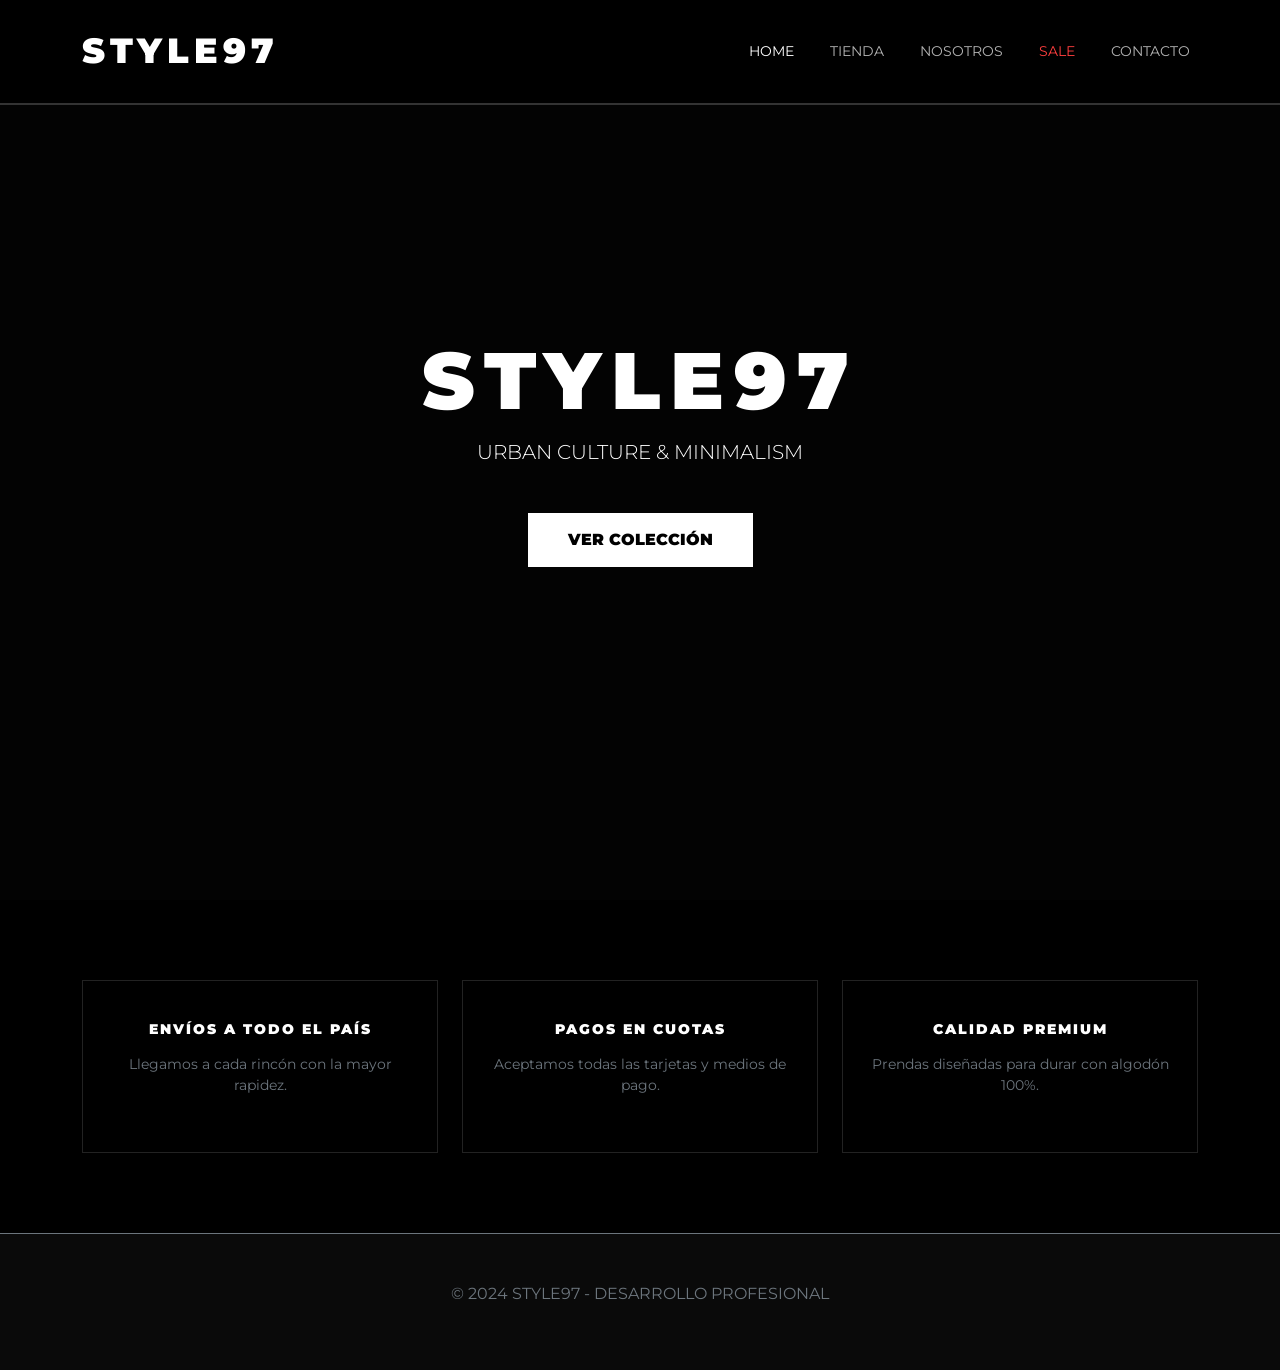
==== index.html @ 1a521d57 "Add files via upload" ====
<!DOCTYPE html>
<html lang="es">
<head>
    <meta charset="UTF-8">
    <meta name="viewport" content="width=device-width, initial-scale=1.0">
    <title>Style97 | Home</title>
    <link href="https://cdn.jsdelivr.net/npm/bootstrap@5.3.0/dist/css/bootstrap.min.css" rel="stylesheet">
    <link href="https://fonts.googleapis.com/css2?family=Montserrat:wght@400;900&display=swap" rel="stylesheet">
    <link rel="stylesheet" href="https://cdnjs.cloudflare.com/ajax/libs/animate.css/4.1.1/animate.min.css"/>
    <link rel="stylesheet" href="main.css">

    <style>
        /* ESTILOS DE EMERGENCIA PARA EL HERO Y LA INFO SECTION */
        body { background-color: #0a0a0a !important; font-family: 'Montserrat', sans-serif; color: white; margin: 0; }
        
        .hero {
            height: 100vh;
            background: linear-gradient(rgba(0,0,0,0.7), rgba(0,0,0,0.7)), url('https://images.unsplash.com/photo-1515886657613-9f3515b0c78f?auto=format&fit=crop&w=1350&q=80') center/cover no-repeat;
            display: flex;
            align-items: center;
            justify-content: center;
            text-align: center;
        }
        .hero h1 { font-size: 5rem; font-weight: 900; letter-spacing: 10px; text-transform: uppercase; }
        .btn-style { background-color: white; color: black; border: none; padding: 15px 40px; font-weight: 900; text-transform: uppercase; margin-top: 30px; transition: 0.3s; text-decoration: none; display: inline-block; }
        .btn-style:hover { background-color: #ff3e3e; color: white; }
        
        .info-section { padding: 80px 0; background-color: #000; }
        .info-card { border: 1px solid #222; padding: 40px 20px; transition: 0.3s; height: 100%; }
        .info-card:hover { border-color: #ff3e3e; }
        .info-card h3 { font-size: 0.9rem; font-weight: 900; letter-spacing: 2px; color: white; }
    </style>
</head>
<body>
    <nav class="navbar navbar-expand-lg fixed-top navbar-dark" style="background-color: #000 !important; border-bottom: 2px solid #333; padding: 20px 0;">
        <div class="container">
            <a class="navbar-brand animate__animated animate__fadeInLeft" href="index.html" style="font-size: 2.2rem !important; font-weight: 900 !important; letter-spacing: 5px; color: white !important; text-transform: uppercase;">STYLE97</a>
            <button class="navbar-toggler" type="button" data-bs-toggle="collapse" data-bs-target="#navbarNav">
                <span class="navbar-toggler-icon"></span>
            </button>
            <div class="collapse navbar-collapse" id="navbarNav">
                <ul class="navbar-nav ms-auto align-items-center">
                    <li><a class="nav-link active" href="index.html" style="color:white !important; text-transform:uppercase; font-size:0.9rem; margin-left:20px;">Home</a></li>
                    <li><a class="nav-link" href="tienda.html" style="color:rgba(255,255,255,0.7) !important; text-transform:uppercase; font-size:0.9rem; margin-left:20px;">Tienda</a></li>
                    <li><a class="nav-link" href="nosotros.html" style="color:rgba(255,255,255,0.7) !important; text-transform:uppercase; font-size:0.9rem; margin-left:20px;">Nosotros</a></li>
                    <li><a class="nav-link" href="sale.html" style="color: #ff3e3e !important; text-transform:uppercase; font-size:0.9rem; margin-left:20px;">SALE</a></li>
                    <li><a class="nav-link" href="contacto.html" style="color:rgba(255,255,255,0.7) !important; text-transform:uppercase; font-size:0.9rem; margin-left:20px;">Contacto</a></li>
                </ul>
            </div>
        </div>
    </nav>
    <main class="hero">
        <div class="container">
            <h1 class="animate__animated animate__zoomIn">STYLE97</h1>
            <p class="animate__animated animate__fadeInUp animate__delay-1s lead">URBAN CULTURE & MINIMALISM</p>
            <a href="tienda.html" class="btn-style animate__animated animate__fadeInUp animate__delay-1s">Ver Colección</a>
        </div>
    </main>
    <section class="info-section">
        <div class="container">
            <div class="row g-4 text-center">
                <div class="col-md-4"><div class="info-card"><h3>ENVÍOS A TODO EL PAÍS</h3><p class="text-secondary small mt-3">Llegamos a cada rincón con la mayor rapidez.</p></div></div>
                <div class="col-md-4"><div class="info-card"><h3>PAGOS EN CUOTAS</h3><p class="text-secondary small mt-3">Aceptamos todas las tarjetas y medios de pago.</p></div></div>
                <div class="col-md-4"><div class="info-card"><h3>CALIDAD PREMIUM</h3><p class="text-secondary small mt-3">Prendas diseñadas para durar con algodón 100%.</p></div></div>
            </div>
        </div>
    </section>
    <footer class="py-5 text-center text-secondary border-top border-secondary">
        <p>&copy; 2024 STYLE97 - DESARROLLO PROFESIONAL</p>
    </footer>
    <script src="https://cdn.jsdelivr.net/npm/bootstrap@5.3.0/dist/js/bootstrap.bundle.min.js"></script>
</body>
</html>
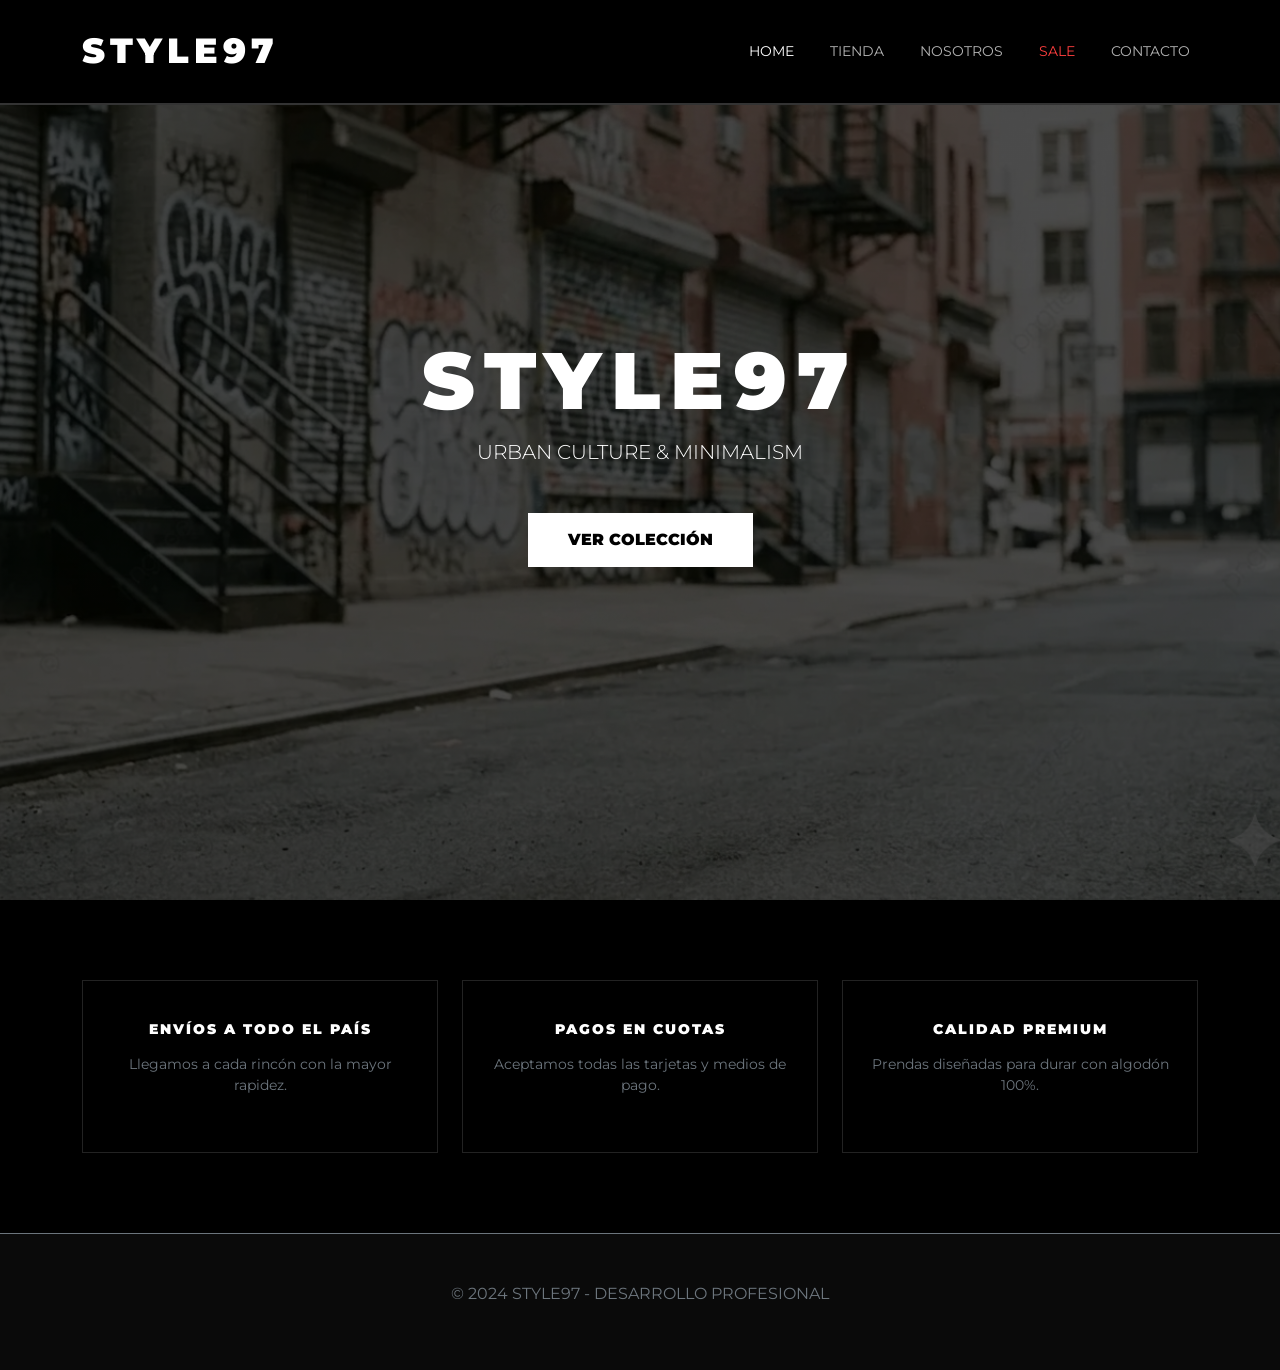
==== commit 011e3381: "Add files via upload" ====
--- a/index.html
+++ b/index.html
@@ -4,34 +4,46 @@
     <meta charset="UTF-8">
     <meta name="viewport" content="width=device-width, initial-scale=1.0">
     <title>Style97 | Home</title>
+    
+    <!-- Bootstrap 5 -->
     <link href="https://cdn.jsdelivr.net/npm/bootstrap@5.3.0/dist/css/bootstrap.min.css" rel="stylesheet">
+    
+    <!-- Google Fonts -->
     <link href="https://fonts.googleapis.com/css2?family=Montserrat:wght@400;900&display=swap" rel="stylesheet">
+    
+    <!-- Animate.css -->
     <link rel="stylesheet" href="https://cdnjs.cloudflare.com/ajax/libs/animate.css/4.1.1/animate.min.css"/>
-    <link rel="stylesheet" href="main.css">
+
+    <!-- VÍNCULO AL CSS: Entra a la carpeta css para buscar el archivo compilado -->
+    <link rel="stylesheet" href="css/main.css">
 
     <style>
-        /* ESTILOS DE EMERGENCIA PARA EL HERO Y LA INFO SECTION */
-        body { background-color: #0a0a0a !important; font-family: 'Montserrat', sans-serif; color: white; margin: 0; }
+        /* ESTILOS DE IDENTIDAD STYLE97 */
+        body { background-color: #0a0a0a !important; font-family: 'Montserrat', sans-serif; color: white; margin: 0; overflow-x: hidden; }
         
         .hero {
             height: 100vh;
-            background: linear-gradient(rgba(0,0,0,0.7), rgba(0,0,0,0.7)), url('https://images.unsplash.com/photo-1515886657613-9f3515b0c78f?auto=format&fit=crop&w=1350&q=80') center/cover no-repeat;
+            /* RUTA DE IMAGEN: Apunta a la carpeta assets/img */
+            background: linear-gradient(rgba(0,0,0,0.7), rgba(0,0,0,0.7)), url('assets/img/fondo.png') center/cover no-repeat;
             display: flex;
             align-items: center;
             justify-content: center;
             text-align: center;
         }
         .hero h1 { font-size: 5rem; font-weight: 900; letter-spacing: 10px; text-transform: uppercase; }
+        
         .btn-style { background-color: white; color: black; border: none; padding: 15px 40px; font-weight: 900; text-transform: uppercase; margin-top: 30px; transition: 0.3s; text-decoration: none; display: inline-block; }
         .btn-style:hover { background-color: #ff3e3e; color: white; }
         
         .info-section { padding: 80px 0; background-color: #000; }
-        .info-card { border: 1px solid #222; padding: 40px 20px; transition: 0.3s; height: 100%; }
+        .info-card { border: 1px solid #222; padding: 40px 20px; transition: 0.3s; height: 100%; text-align: center; }
         .info-card:hover { border-color: #ff3e3e; }
         .info-card h3 { font-size: 0.9rem; font-weight: 900; letter-spacing: 2px; color: white; }
     </style>
 </head>
 <body>
+
+    <!-- NAVBAR: index.html está en la raíz, por eso entra a pages/ -->
     <nav class="navbar navbar-expand-lg fixed-top navbar-dark" style="background-color: #000 !important; border-bottom: 2px solid #333; padding: 20px 0;">
         <div class="container">
             <a class="navbar-brand animate__animated animate__fadeInLeft" href="index.html" style="font-size: 2.2rem !important; font-weight: 900 !important; letter-spacing: 5px; color: white !important; text-transform: uppercase;">STYLE97</a>
@@ -41,34 +53,55 @@
             <div class="collapse navbar-collapse" id="navbarNav">
                 <ul class="navbar-nav ms-auto align-items-center">
                     <li><a class="nav-link active" href="index.html" style="color:white !important; text-transform:uppercase; font-size:0.9rem; margin-left:20px;">Home</a></li>
-                    <li><a class="nav-link" href="tienda.html" style="color:rgba(255,255,255,0.7) !important; text-transform:uppercase; font-size:0.9rem; margin-left:20px;">Tienda</a></li>
-                    <li><a class="nav-link" href="nosotros.html" style="color:rgba(255,255,255,0.7) !important; text-transform:uppercase; font-size:0.9rem; margin-left:20px;">Nosotros</a></li>
-                    <li><a class="nav-link" href="sale.html" style="color: #ff3e3e !important; text-transform:uppercase; font-size:0.9rem; margin-left:20px;">SALE</a></li>
-                    <li><a class="nav-link" href="contacto.html" style="color:rgba(255,255,255,0.7) !important; text-transform:uppercase; font-size:0.9rem; margin-left:20px;">Contacto</a></li>
+                    
+                    <!-- ENLACES CORREGIDOS: apuntan a los archivos dentro de la carpeta pages -->
+                    <li><a class="nav-link" href="pages/cursos.html" style="color:rgba(255,255,255,0.7) !important; text-transform:uppercase; font-size:0.9rem; margin-left:20px;">Tienda</a></li>
+                    <li><a class="nav-link" href="pages/sobreMi.html" style="color:rgba(255,255,255,0.7) !important; text-transform:uppercase; font-size:0.9rem; margin-left:20px;">Nosotros</a></li>
+                    <li><a class="nav-link" href="pages/portfolio.html" style="color: #ff3e3e !important; text-transform:uppercase; font-size:0.9rem; margin-left:20px;">SALE</a></li>
+                    <li><a class="nav-link" href="pages/contacto.html" style="color:rgba(255,255,255,0.7) !important; text-transform:uppercase; font-size:0.9rem; margin-left:20px;">Contacto</a></li>
                 </ul>
             </div>
         </div>
     </nav>
+
     <main class="hero">
         <div class="container">
             <h1 class="animate__animated animate__zoomIn">STYLE97</h1>
             <p class="animate__animated animate__fadeInUp animate__delay-1s lead">URBAN CULTURE & MINIMALISM</p>
-            <a href="tienda.html" class="btn-style animate__animated animate__fadeInUp animate__delay-1s">Ver Colección</a>
+            <!-- Botón que lleva a la tienda -->
+            <a href="pages/cursos.html" class="btn-style animate__animated animate__fadeInUp animate__delay-1s">Ver Colección</a>
         </div>
     </main>
+
     <section class="info-section">
         <div class="container">
             <div class="row g-4 text-center">
-                <div class="col-md-4"><div class="info-card"><h3>ENVÍOS A TODO EL PAÍS</h3><p class="text-secondary small mt-3">Llegamos a cada rincón con la mayor rapidez.</p></div></div>
-                <div class="col-md-4"><div class="info-card"><h3>PAGOS EN CUOTAS</h3><p class="text-secondary small mt-3">Aceptamos todas las tarjetas y medios de pago.</p></div></div>
-                <div class="col-md-4"><div class="info-card"><h3>CALIDAD PREMIUM</h3><p class="text-secondary small mt-3">Prendas diseñadas para durar con algodón 100%.</p></div></div>
+                <div class="col-md-4">
+                    <div class="info-card">
+                        <h3>ENVÍOS A TODO EL PAÍS</h3>
+                        <p class="text-secondary small mt-3">Llegamos a cada rincón con la mayor rapidez.</p>
+                    </div>
+                </div>
+                <div class="col-md-4">
+                    <div class="info-card">
+                        <h3>PAGOS EN CUOTAS</h3>
+                        <p class="text-secondary small mt-3">Aceptamos todas las tarjetas y medios de pago.</p>
+                    </div>
+                </div>
+                <div class="col-md-4">
+                    <div class="info-card">
+                        <h3>CALIDAD PREMIUM</h3>
+                        <p class="text-secondary small mt-3">Prendas diseñadas para durar con algodón 100%.</p>
+                    </div>
+                </div>
             </div>
         </div>
     </section>
+
     <footer class="py-5 text-center text-secondary border-top border-secondary">
         <p>&copy; 2024 STYLE97 - DESARROLLO PROFESIONAL</p>
     </footer>
+
     <script src="https://cdn.jsdelivr.net/npm/bootstrap@5.3.0/dist/js/bootstrap.bundle.min.js"></script>
 </body>
-</html>
-
+</html>
--- a/css/main.css
+++ b/css/main.css
@@ -0,0 +1,185 @@
+@charset "UTF-8";
+* {
+  margin: 0;
+  padding: 0;
+  box-sizing: border-box;
+}
+
+body {
+  background-color: #0a0a0a !important;
+  font-family: "Montserrat", sans-serif;
+  color: white !important;
+  margin: 0;
+  overflow-x: hidden;
+  min-height: 100vh;
+}
+
+/* Estilos específicos Nosotros */
+.nosotros-img {
+  filter: grayscale(100%);
+  width: 100%;
+  transition: 0.6s ease;
+  border: 1px solid #222;
+}
+.nosotros-img:hover {
+  filter: grayscale(0%);
+  transform: scale(1.02);
+}
+
+.display-about {
+  font-weight: 900;
+  letter-spacing: -2px;
+  line-height: 1;
+}
+
+.stats-box {
+  border-top: 1px solid #333;
+  margin-top: 40px;
+  padding-top: 25px;
+}
+
+.stat-number {
+  font-size: 2.5rem;
+  font-weight: 900;
+  margin-bottom: 0;
+}
+
+.stat-label {
+  font-size: 0.8rem;
+  letter-spacing: 2px;
+  color: #888;
+  text-transform: uppercase;
+}
+
+.navbar {
+  background-color: #000 !important;
+  border-bottom: 2px solid #333;
+  padding: 20px 0;
+}
+.navbar .navbar-brand {
+  font-size: 2.2rem !important;
+  font-weight: 900 !important;
+  letter-spacing: 5px;
+  color: white !important;
+  text-transform: uppercase;
+  transition: all 0.3s ease-in-out;
+}
+.navbar .nav-link {
+  color: rgba(255, 255, 255, 0.7) !important;
+  text-transform: uppercase;
+  font-size: 0.9rem;
+  margin-left: 20px;
+  transition: all 0.3s ease-in-out;
+}
+.navbar .nav-link:hover, .navbar .nav-link.active {
+  color: white !important;
+}
+
+.product-card {
+  background-color: #ffffff;
+  border: none;
+  margin-bottom: 20px;
+  height: 100%;
+  display: flex;
+  flex-direction: column;
+  overflow: hidden;
+}
+.product-card .product-img-container {
+  width: 100%;
+  height: 250px;
+  overflow: hidden;
+}
+.product-card .product-img-container img {
+  width: 100%;
+  height: 100%;
+  -o-object-fit: cover;
+     object-fit: cover;
+  filter: grayscale(100%);
+  transition: all 0.3s ease-in-out;
+}
+.product-card .card-body {
+  padding: 15px;
+  text-align: center;
+  background-color: #fff;
+  flex-grow: 1;
+}
+.product-card .card-body .card-title {
+  font-size: 0.9rem;
+  font-weight: 700;
+  color: #000;
+  margin-bottom: 5px;
+  text-transform: uppercase;
+}
+.product-card .card-body .card-price {
+  display: block;
+  color: #ff3e3e;
+  font-weight: 700;
+  font-size: 1.1rem;
+  margin-bottom: 15px;
+}
+.product-card:hover img {
+  filter: grayscale(0%);
+  transform: scale(1.1);
+}
+
+.btn-comprar {
+  display: block;
+  background-color: #ff3e3e !important;
+  color: white !important;
+  text-align: center;
+  padding: 10px;
+  text-decoration: none !important;
+  font-weight: bold;
+  text-transform: uppercase;
+  font-size: 0.75rem;
+  border: none;
+  transition: all 0.3s ease-in-out;
+  width: 100%;
+}
+.btn-comprar:hover {
+  background-color: #000 !important;
+}
+
+.contact-title {
+  font-weight: 900;
+  font-size: 4rem;
+  line-height: 1;
+}
+
+.label-style {
+  font-weight: 900;
+  font-size: 0.8rem;
+  letter-spacing: 2px;
+  color: #ff3e3e;
+  margin-bottom: 5px;
+  display: block;
+}
+
+.form-control {
+  background-color: transparent !important;
+  border: none !important;
+  border-bottom: 2px solid #333 !important;
+  border-radius: 0 !important;
+  color: white !important;
+  padding: 15px 5px !important;
+  margin-bottom: 35px;
+}
+.form-control:focus {
+  border-bottom-color: #ff3e3e !important;
+  box-shadow: none !important;
+}
+
+.btn-enviar {
+  background-color: white;
+  color: black;
+  border: none;
+  padding: 18px 40px;
+  font-weight: 900;
+  text-transform: uppercase;
+  width: 100%;
+  transition: 0.3s;
+}
+.btn-enviar:hover {
+  background-color: #ff3e3e;
+  color: white;
+}/*# sourceMappingURL=main.css.map */
